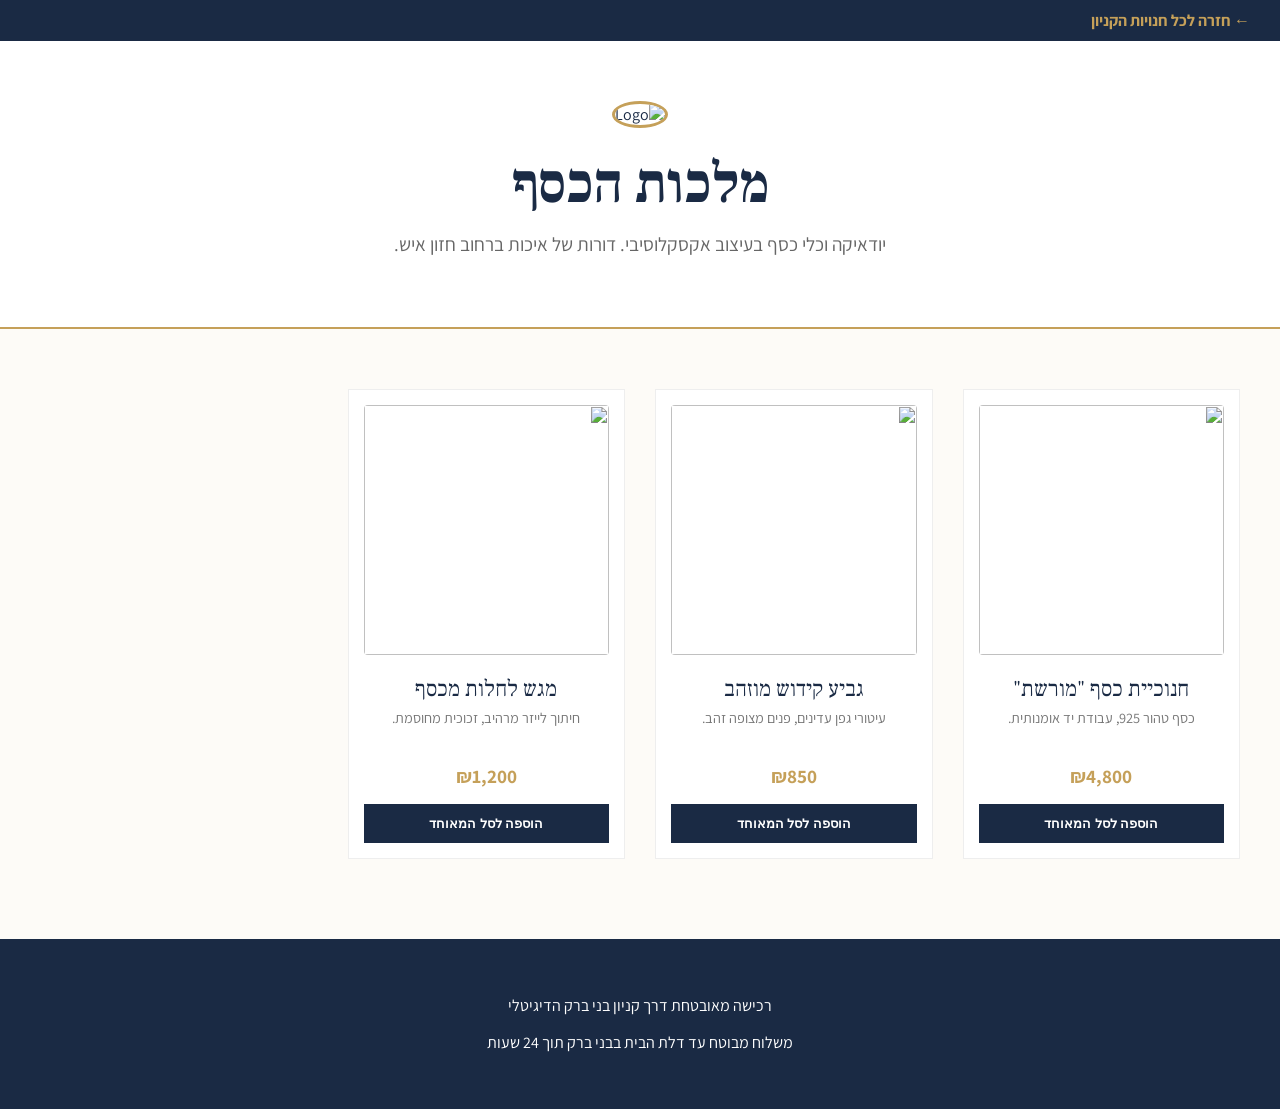
==== Bhop.html @ ddfba0db "Add initial HTML structure for digital mall" ====
<!DOCTYPE html>
<html lang="he" dir="rtl">
<head>
    <meta charset="UTF-8">
    <meta name="viewport" content="width=device-width, initial-scale=1.0">
    <title>מלכות הכסף | קניון בני ברק הדיגיטלי</title>
    <link href="https://fonts.googleapis.com/css2?family=Frank+Ruhl+Libre:wght@400;700&family=Assistant:wght@300;400;700&display=swap" rel="stylesheet">
    <style>
        :root {
            --bg-cream: #FDFBF7;
            --navy: #1A2A44;
            --gold: #C5A059;
            --serif: 'Frank Ruhl Libre', serif;
            --sans: 'Assistant', sans-serif;
        }

        body { font-family: var(--sans); background: var(--bg-cream); margin: 0; color: var(--navy); }

        /* בר עליון לחזרה לקניון */
        .back-nav { background: var(--navy); padding: 10px; text-align: right; }
        .back-nav a { color: var(--gold); text-decoration: none; font-weight: bold; padding-right: 20px; }

        /* הדר של החנות */
        .shop-header {
            background: white;
            padding: 60px 20px;
            text-align: center;
            border-bottom: 2px solid var(--gold);
            margin-bottom: 40px;
        }

        .shop-logo { width: 120px; height: 120px; border-radius: 50%; border: 3px solid var(--gold); margin-bottom: 20px; }
        .shop-header h1 { font-family: var(--serif); font-size: 3.5rem; margin: 0; }
        .shop-header p { font-size: 1.2rem; color: #666; max-width: 600px; margin: 10px auto; }

        /* גריד מוצרי החנות */
        .container { max-width: 1200px; margin: 0 auto; padding: 20px; }
        .product-grid { display: grid; grid-template-columns: repeat(auto-fill, minmax(250px, 1fr)); gap: 30px; }

        .product-card { background: white; border: 1px solid #eee; transition: 0.3s; padding: 15px; text-align: center; }
        .product-card:hover { box-shadow: 0 10px 20px rgba(0,0,0,0.05); transform: translateY(-5px); }
        .product-img { width: 100%; height: 250px; object-fit: cover; border-radius: 4px; }
        
        .product-name { font-family: var(--serif); font-size: 1.4rem; margin: 15px 0 5px; }
        .product-desc { font-size: 0.9rem; color: #777; margin-bottom: 15px; height: 40px; overflow: hidden; }
        .product-price { font-weight: bold; font-size: 1.2rem; color: var(--gold); margin-bottom: 15px; }

        .add-to-cart {
            background: var(--navy);
            color: white;
            border: none;
            width: 100%;
            padding: 12px;
            font-weight: bold;
            cursor: pointer;
            transition: 0.3s;
        }
        .add-to-cart:hover { background: var(--gold); color: var(--navy); }

        footer { background: var(--navy); color: white; text-align: center; padding: 40px; margin-top: 60px; }
    </style>
</head>
<body>

    <div class="back-nav">
        <a href="index.html">← חזרה לכל חנויות הקניון</a>
    </div>

    <header class="shop-header">
        <img src="https://images.unsplash.com/photo-1513519245088-0e12902e35ca?q=80&w=200" alt="Logo" class="shop-logo">
        <h1>מלכות הכסף</h1>
        <p>יודאיקה וכלי כסף בעיצוב אקסקלוסיבי. דורות של איכות ברחוב חזון איש.</p>
    </header>

    <div class="container">
        <div class="product-grid">
            <div class="product-card">
                <img src="https://images.unsplash.com/photo-1605335031663-356a704257bc?q=80&w=500" class="product-img">
                <div class="product-name">חנוכיית כסף "מורשת"</div>
                <div class="product-desc">כסף טהור 925, עבודת יד אומנותית.</div>
                <div class="product-price">₪4,800</div>
                <button class="add-to-cart">הוספה לסל המאוחד</button>
            </div>

            <div class="product-card">
                <img src="https://images.unsplash.com/photo-1573108595999-42f10f859fbe?q=80&w=500" class="product-img">
                <div class="product-name">גביע קידוש מוזהב</div>
                <div class="product-desc">עיטורי גפן עדינים, פנים מצופה זהב.</div>
                <div class="product-price">₪850</div>
                <button class="add-to-cart">הוספה לסל המאוחד</button>
            </div>

            <div class="product-card">
                <img src="https://images.unsplash.com/photo-1621360841013-c7683c659ec6?q=80&w=500" class="product-img">
                <div class="product-name">מגש לחלות מכסף</div>
                <div class="product-desc">חיתוך לייזר מרהיב, זכוכית מחוסמת.</div>
                <div class="product-price">₪1,200</div>
                <button class="add-to-cart">הוספה לסל המאוחד</button>
            </div>
        </div>
    </div>

    <footer>
        <p>רכישה מאובטחת דרך קניון בני ברק הדיגיטלי</p>
        <p>משלוח מבוטח עד דלת הבית בבני ברק תוך 24 שעות</p>
    </footer>

</body>
</html>
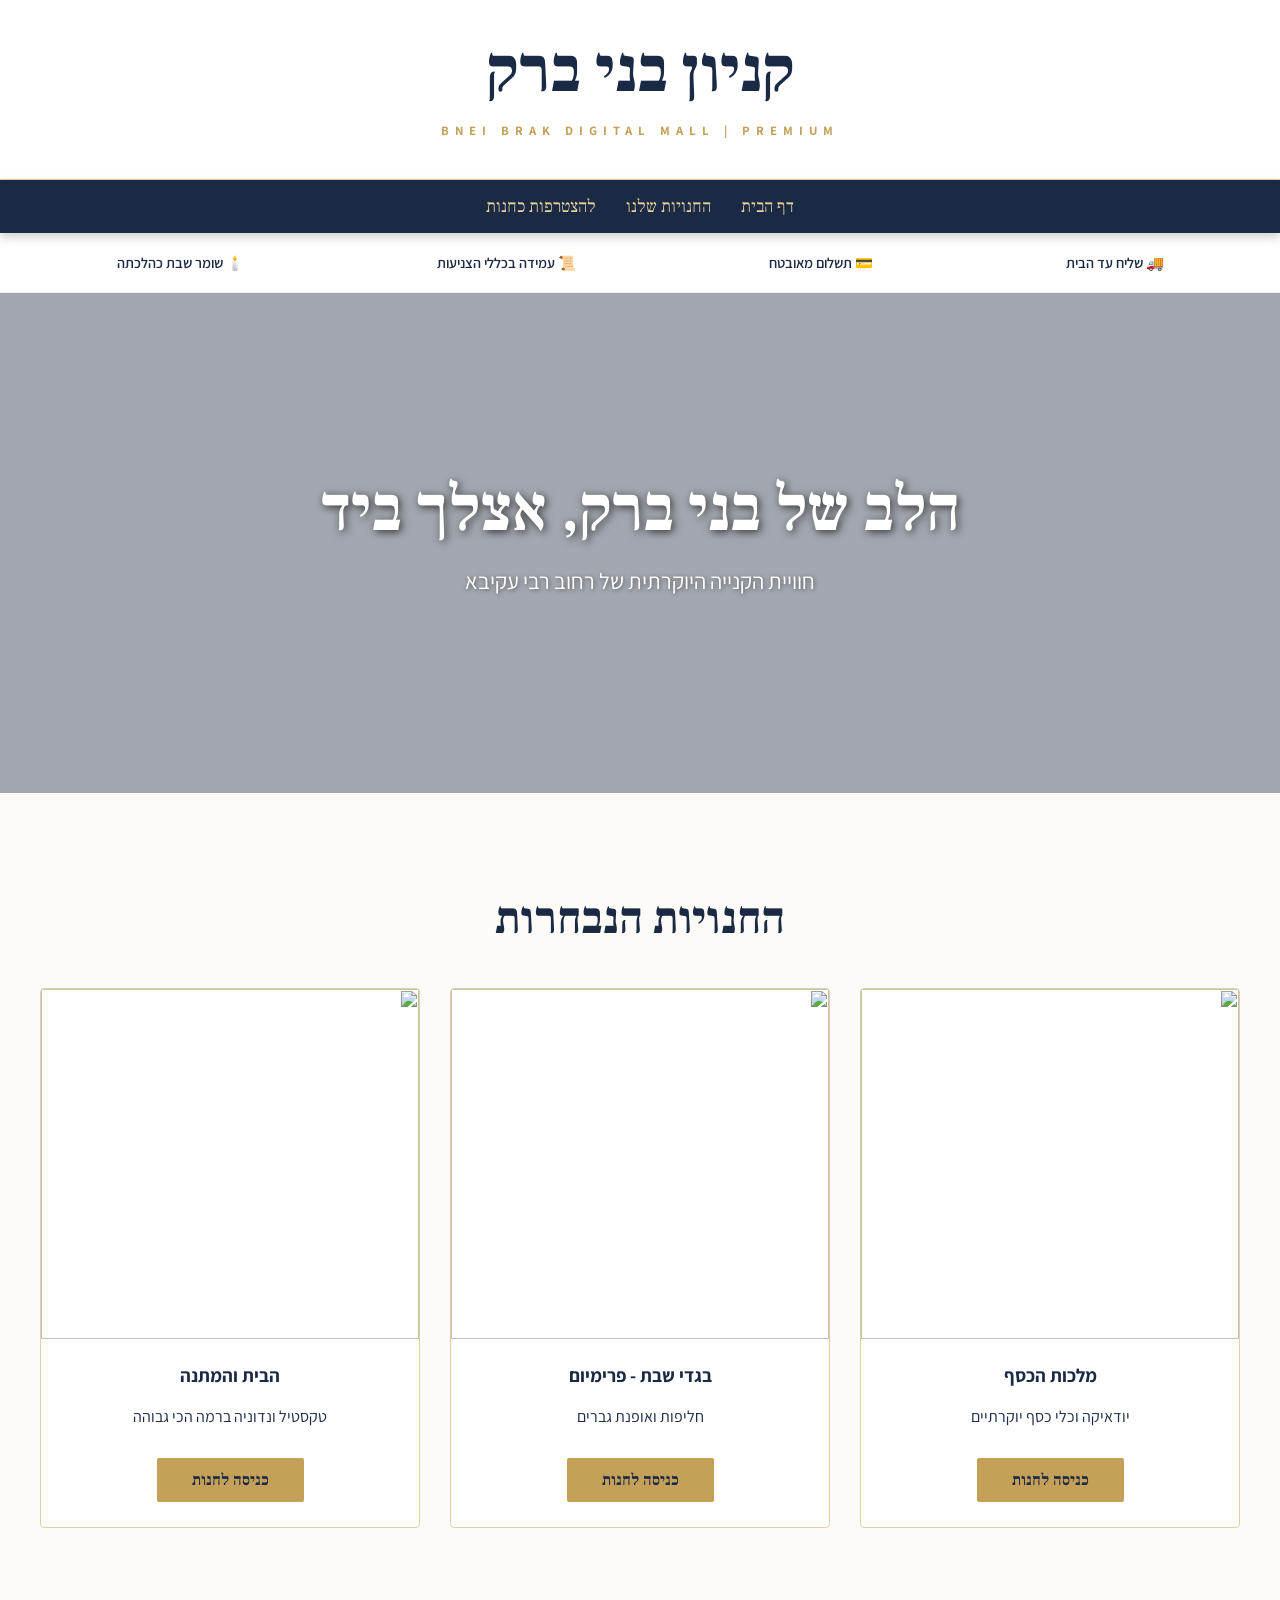
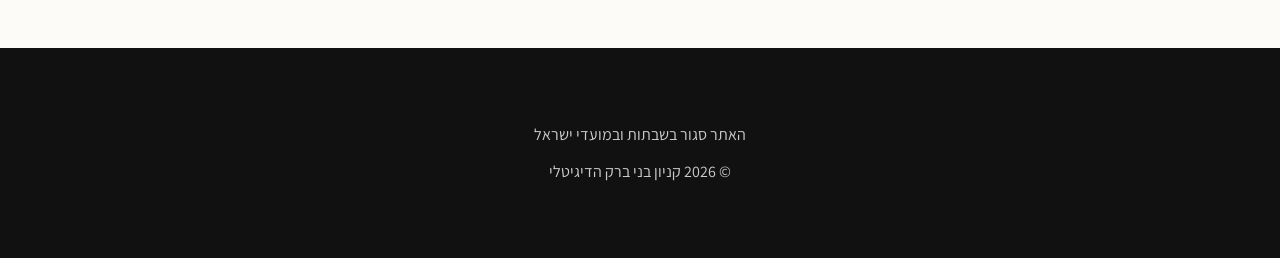
==== commit 332f06ff: "Update Bhop.html" ====
--- a/Bhop.html
+++ b/Bhop.html
@@ -3,106 +3,141 @@
 <head>
     <meta charset="UTF-8">
     <meta name="viewport" content="width=device-width, initial-scale=1.0">
-    <title>מלכות הכסף | קניון בני ברק הדיגיטלי</title>
-    <link href="https://fonts.googleapis.com/css2?family=Frank+Ruhl+Libre:wght@400;700&family=Assistant:wght@300;400;700&display=swap" rel="stylesheet">
+    <title>קניון בני ברק הדיגיטלי | חוויית קנייה של פרימיום</title>
+    <link rel="preconnect" href="https://fonts.googleapis.com">
+    <link rel="preconnect" href="https://fonts.gstatic.com" crossorigin>
+    <link href="https://fonts.googleapis.com/css2?family=Frank+Ruhl+Libre:wght@400;700&family=Assistant:wght@300;400;600;700&display=swap" rel="stylesheet">
     <style>
         :root {
             --bg-cream: #FDFBF7;
-            --navy: #1A2A44;
-            --gold: #C5A059;
+            --primary-navy: #1A2A44;
+            --gold-matte: #C5A059;
+            --gold-light: #E6D09E;
+            --white: #ffffff;
             --serif: 'Frank Ruhl Libre', serif;
             --sans: 'Assistant', sans-serif;
         }
 
-        body { font-family: var(--sans); background: var(--bg-cream); margin: 0; color: var(--navy); }
+        body { font-family: var(--sans); background-color: var(--bg-cream); color: var(--primary-navy); margin: 0; padding: 0; scroll-behavior: smooth; }
 
-        /* בר עליון לחזרה לקניון */
-        .back-nav { background: var(--navy); padding: 10px; text-align: right; }
-        .back-nav a { color: var(--gold); text-decoration: none; font-weight: bold; padding-right: 20px; }
+        /* הדר */
+        header { background-color: var(--white); padding: 30px 20px; text-align: center; border-bottom: 1px solid var(--gold-light); }
+        .logo-area h1 { font-family: var(--serif); font-size: 4rem; margin: 0; }
+        .logo-area p { letter-spacing: 6px; font-size: 0.8rem; margin: 10px 0; color: var(--gold-matte); font-weight: 700; }
 
-        /* הדר של החנות */
-        .shop-header {
-            background: white;
-            padding: 60px 20px;
+        /* ניווט */
+        nav { background-color: var(--primary-navy); position: sticky; top: 0; z-index: 1000; box-shadow: 0 4px 10px rgba(0,0,0,0.2); }
+        nav ul { list-style: none; display: flex; justify-content: center; gap: 30px; margin: 0; padding: 15px; }
+        nav a { color: var(--gold-light); text-decoration: none; font-family: var(--serif); font-size: 1.1rem; }
+
+        /* באנר ראשי משופר - ללא דגים! */
+        .hero {
+            height: 500px;
+            /* תמונה של שעון ותכשיטי יוקרה */
+            background: linear-gradient(rgba(26, 42, 68, 0.4), rgba(26, 42, 68, 0.4)), url('https://images.unsplash.com/photo-1547996111-f7bb3d058b6d?q=80&w=1974&auto=format&fit=crop');
+            background-size: cover;
+            background-position: center;
+            display: flex;
+            flex-direction: column;
+            justify-content: center;
+            align-items: center;
+            color: var(--white);
             text-align: center;
-            border-bottom: 2px solid var(--gold);
-            margin-bottom: 40px;
         }
 
-        .shop-logo { width: 120px; height: 120px; border-radius: 50%; border: 3px solid var(--gold); margin-bottom: 20px; }
-        .shop-header h1 { font-family: var(--serif); font-size: 3.5rem; margin: 0; }
-        .shop-header p { font-size: 1.2rem; color: #666; max-width: 600px; margin: 10px auto; }
+        .hero h2 { font-family: var(--serif); font-size: 4rem; margin: 0; text-shadow: 2px 2px 8px rgba(0,0,0,0.7); }
+        .hero p { font-size: 1.4rem; margin-top: 15px; text-shadow: 1px 1px 4px rgba(0,0,0,0.5); }
 
-        /* גריד מוצרי החנות */
-        .container { max-width: 1200px; margin: 0 auto; padding: 20px; }
-        .product-grid { display: grid; grid-template-columns: repeat(auto-fill, minmax(250px, 1fr)); gap: 30px; }
+        /* שורת יתרונות */
+        .trust-bar { display: flex; justify-content: space-around; background: var(--white); padding: 20px; border-bottom: 1px solid #eee; flex-wrap: wrap; }
+        .trust-item { display: flex; align-items: center; gap: 10px; font-size: 0.9rem; font-weight: 600; }
 
-        .product-card { background: white; border: 1px solid #eee; transition: 0.3s; padding: 15px; text-align: center; }
-        .product-card:hover { box-shadow: 0 10px 20px rgba(0,0,0,0.05); transform: translateY(-5px); }
-        .product-img { width: 100%; height: 250px; object-fit: cover; border-radius: 4px; }
-        
-        .product-name { font-family: var(--serif); font-size: 1.4rem; margin: 15px 0 5px; }
-        .product-desc { font-size: 0.9rem; color: #777; margin-bottom: 15px; height: 40px; overflow: hidden; }
-        .product-price { font-weight: bold; font-size: 1.2rem; color: var(--gold); margin-bottom: 15px; }
+        /* גריד חנויות */
+        .section-container { max-width: 1200px; margin: 0 auto; padding: 60px 20px; }
+        .section-title { text-align: center; font-family: var(--serif); font-size: 2.8rem; margin-bottom: 40px; }
+        .product-grid { display: grid; grid-template-columns: repeat(auto-fit, minmax(300px, 1fr)); gap: 30px; }
 
-        .add-to-cart {
-            background: var(--navy);
-            color: white;
-            border: none;
-            width: 100%;
-            padding: 12px;
+        .product-card { background: var(--white); border: 1px solid var(--gold-light); border-radius: 4px; overflow: hidden; transition: 0.4s; text-align: center; padding-bottom: 25px; }
+        .product-card:hover { box-shadow: 0 15px 30px rgba(197, 160, 89, 0.2); }
+        .product-img { width: 100%; height: 350px; object-fit: cover; }
+
+        .btn-gold {
+            display: inline-block;
+            background: var(--gold-matte);
+            color: var(--primary-navy);
+            padding: 12px 35px;
+            text-decoration: none;
             font-weight: bold;
-            cursor: pointer;
+            font-family: var(--serif);
+            border-radius: 2px;
+            margin-top: 15px;
             transition: 0.3s;
         }
-        .add-to-cart:hover { background: var(--gold); color: var(--navy); }
+        .btn-gold:hover { background: var(--primary-navy); color: var(--white); }
 
-        footer { background: var(--navy); color: white; text-align: center; padding: 40px; margin-top: 60px; }
+        footer { background: #111; color: #ccc; padding: 60px 20px; text-align: center; margin-top: 60px; }
     </style>
 </head>
 <body>
 
-    <div class="back-nav">
-        <a href="index.html">← חזרה לכל חנויות הקניון</a>
+    <header>
+        <div class="logo-area">
+            <h1>קניון בני ברק</h1>
+            <p>BNEI BRAK DIGITAL MALL | PREMIUM</p>
+        </div>
+    </header>
+
+    <nav>
+        <ul>
+            <li><a href="index.html">דף הבית</a></li>
+            <li><a href="#shops">החנויות שלנו</a></li>
+            <li><a href="#vendors">להצטרפות כחנות</a></li>
+        </ul>
+    </nav>
+
+    <div class="trust-bar">
+        <div class="trust-item">🚚 שליח עד הבית</div>
+        <div class="trust-item">💳 תשלום מאובטח</div>
+        <div class="trust-item">📜 עמידה בכללי הצניעות</div>
+        <div class="trust-item">🕯️ שומר שבת כהלכתה</div>
     </div>
 
-    <header class="shop-header">
-        <img src="https://images.unsplash.com/photo-1513519245088-0e12902e35ca?q=80&w=200" alt="Logo" class="shop-logo">
-        <h1>מלכות הכסף</h1>
-        <p>יודאיקה וכלי כסף בעיצוב אקסקלוסיבי. דורות של איכות ברחוב חזון איש.</p>
-    </header>
+    <section class="hero">
+        <h2>הלב של בני ברק, אצלך ביד</h2>
+        <p>חוויית הקנייה היוקרתית של רחוב רבי עקיבא</p>
+    </section>
 
-    <div class="container">
+    <div class="section-container" id="shops">
+        <h2 class="section-title">החנויות הנבחרות</h2>
         <div class="product-grid">
+            
             <div class="product-card">
-                <img src="https://images.unsplash.com/photo-1605335031663-356a704257bc?q=80&w=500" class="product-img">
-                <div class="product-name">חנוכיית כסף "מורשת"</div>
-                <div class="product-desc">כסף טהור 925, עבודת יד אומנותית.</div>
-                <div class="product-price">₪4,800</div>
-                <button class="add-to-cart">הוספה לסל המאוחד</button>
+                <img src="https://images.unsplash.com/photo-1573108595999-42f10f859fbe?q=80&w=1000" class="product-img">
+                <h3>מלכות הכסף</h3>
+                <p>יודאיקה וכלי כסף יוקרתיים</p>
+                <a href="shop.html" class="btn-gold">כניסה לחנות</a>
             </div>
 
             <div class="product-card">
-                <img src="https://images.unsplash.com/photo-1573108595999-42f10f859fbe?q=80&w=500" class="product-img">
-                <div class="product-name">גביע קידוש מוזהב</div>
-                <div class="product-desc">עיטורי גפן עדינים, פנים מצופה זהב.</div>
-                <div class="product-price">₪850</div>
-                <button class="add-to-cart">הוספה לסל המאוחד</button>
+                <img src="https://images.unsplash.com/photo-1594932224491-ef24451730b4?q=80&w=1000" class="product-img">
+                <h3>בגדי שבת - פרימיום</h3>
+                <p>חליפות ואופנת גברים</p>
+                <a href="shop.html" class="btn-gold">כניסה לחנות</a>
             </div>
 
             <div class="product-card">
-                <img src="https://images.unsplash.com/photo-1621360841013-c7683c659ec6?q=80&w=500" class="product-img">
-                <div class="product-name">מגש לחלות מכסף</div>
-                <div class="product-desc">חיתוך לייזר מרהיב, זכוכית מחוסמת.</div>
-                <div class="product-price">₪1,200</div>
-                <button class="add-to-cart">הוספה לסל המאוחד</button>
+                <img src="https://images.unsplash.com/photo-1629198688000-71f23e745b6e?q=80&w=1000" class="product-img">
+                <h3>הבית והמתנה</h3>
+                <p>טקסטיל ונדוניה ברמה הכי גבוהה</p>
+                <a href="shop.html" class="btn-gold">כניסה לחנות</a>
             </div>
+
         </div>
     </div>
 
     <footer>
-        <p>רכישה מאובטחת דרך קניון בני ברק הדיגיטלי</p>
-        <p>משלוח מבוטח עד דלת הבית בבני ברק תוך 24 שעות</p>
+        <p>האתר סגור בשבתות ובמועדי ישראל</p>
+        <p>© 2026 קניון בני ברק הדיגיטלי</p>
     </footer>
 
 </body>
